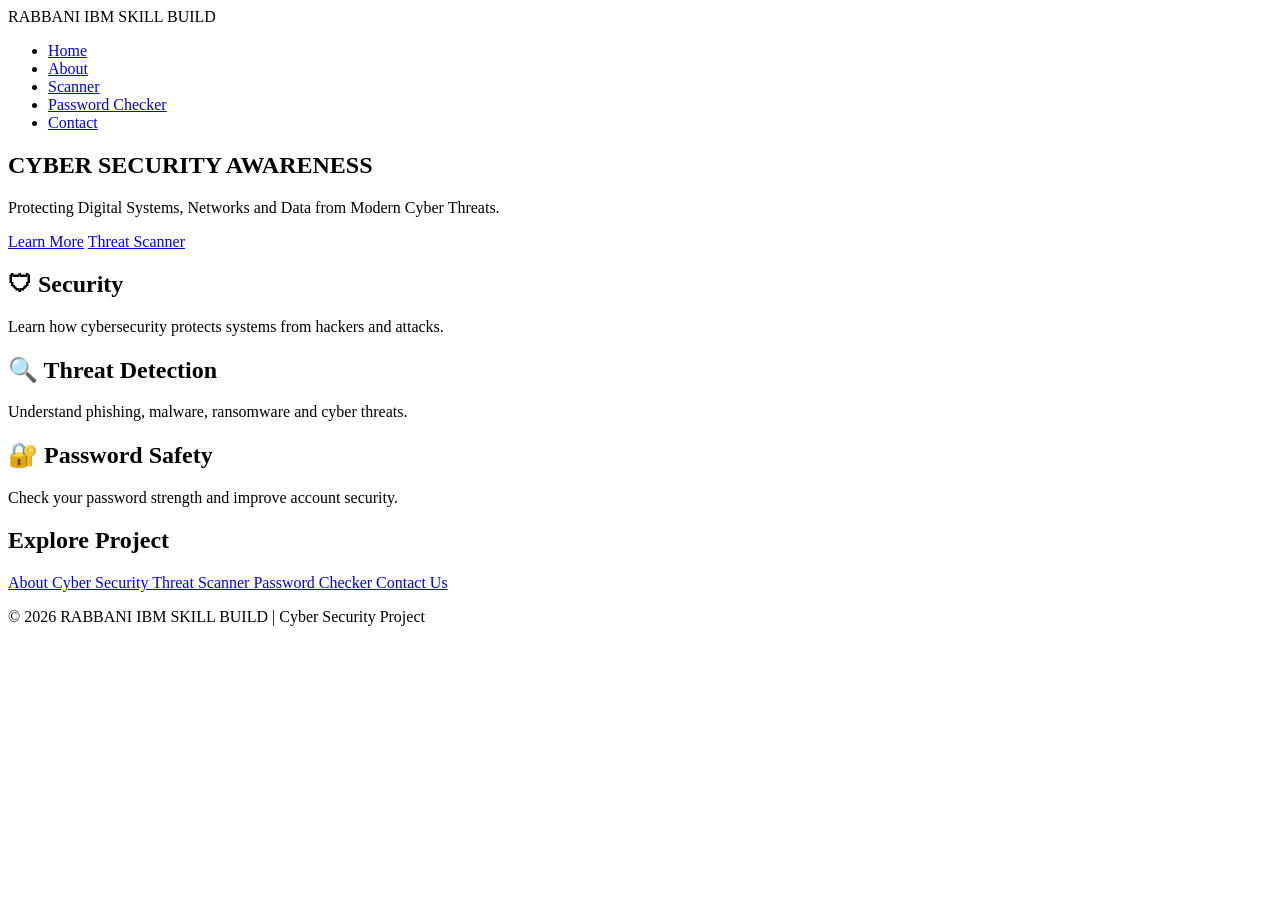
==== index.html @ 2a48a6c2 "Create index.html" ====
<!DOCTYPE html>
<html lang="en">
<head>
    <meta charset="UTF-8">
    <meta name="viewport" content="width=device-width, initial-scale=1.0">
    <title>RABBANI IBM SKILL BUILD</title>
    <link rel="stylesheet" href="style.css">
</head>
<body>

    <!-- Navigation -->
    <nav class="navbar">
        <div class="logo">RABBANI IBM SKILL BUILD</div>

        <ul class="nav-links">
            <li><a href="index.html">Home</a></li>
            <li><a href="about.html">About</a></li>
            <li><a href="scanner.html">Scanner</a></li>
            <li><a href="password.html">Password Checker</a></li>
            <li><a href="contact.html">Contact</a></li>
        </ul>
    </nav>

    <!-- Hero Section -->
    <section class="hero">
        <h1>CYBER SECURITY AWARENESS</h1>
        <p>
            Protecting Digital Systems, Networks and Data
            from Modern Cyber Threats.
        </p>

        <div class="hero-buttons">
            <a href="about.html" class="btn">Learn More</a>
            <a href="scanner.html" class="btn">Threat Scanner</a>
        </div>
    </section>

    <!-- Features -->
    <section class="features">

        <div class="card">
            <h2>🛡 Security</h2>
            <p>
                Learn how cybersecurity protects
                systems from hackers and attacks.
            </p>
        </div>

        <div class="card">
            <h2>🔍 Threat Detection</h2>
            <p>
                Understand phishing, malware,
                ransomware and cyber threats.
            </p>
        </div>

        <div class="card">
            <h2>🔐 Password Safety</h2>
            <p>
                Check your password strength
                and improve account security.
            </p>
        </div>

    </section>

    <!-- Quick Access -->
    <section class="quick-links">

        <h2>Explore Project</h2>

        <div class="link-box">

            <a href="about.html" class="big-btn">
                About Cyber Security
            </a>

            <a href="scanner.html" class="big-btn">
                Threat Scanner
            </a>

            <a href="password.html" class="big-btn">
                Password Checker
            </a>

            <a href="contact.html" class="big-btn">
                Contact Us
            </a>

        </div>

    </section>

    <!-- Footer -->
    <footer>
        <p>
            © 2026 RABBANI IBM SKILL BUILD |
            Cyber Security Project
        </p>
    </footer>

    <script src="script.js"></script>

</body>
</html>
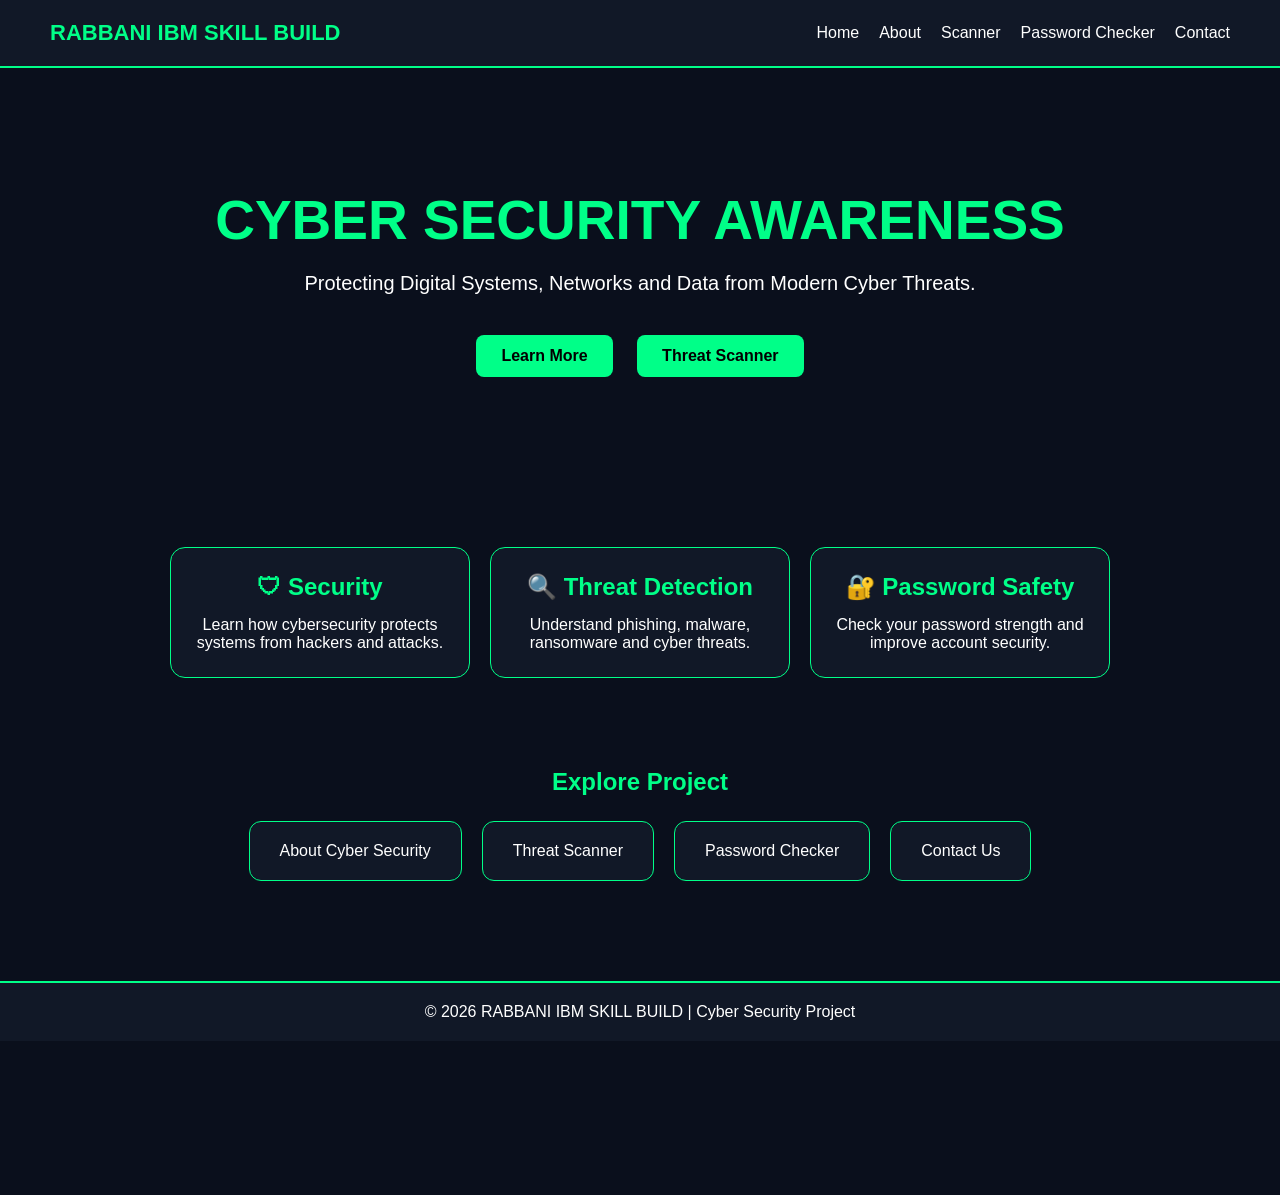
==== commit ca706cff: "Update index.html" ====
--- a/index.html
+++ b/index.html
@@ -100,6 +100,6 @@
     </footer>
 
     <script src="script.js"></script>
-
+<canvas id="matrix"></canvas>
 </body>
 </html>
--- a/style.css
+++ b/style.css
@@ -0,0 +1,277 @@
+*{
+    margin:0;
+    padding:0;
+    box-sizing:border-box;
+    font-family:Arial, sans-serif;
+}
+
+body{
+    background:#0a0f1c;
+    color:white;
+    min-height:100vh;
+}
+
+.navbar{
+    display:flex;
+    justify-content:space-between;
+    align-items:center;
+    padding:20px 50px;
+    background:#111827;
+    border-bottom:2px solid #00ff88;
+}
+
+.logo{
+    font-size:22px;
+    font-weight:bold;
+    color:#00ff88;
+}
+
+.nav-links{
+    list-style:none;
+    display:flex;
+}
+
+.nav-links li{
+    margin-left:20px;
+}
+
+.nav-links a{
+    color:white;
+    text-decoration:none;
+    transition:0.3s;
+}
+
+.nav-links a:hover,
+.active{
+    color:#00ff88;
+}
+
+.hero{
+    text-align:center;
+    padding:120px 20px;
+}
+
+.hero h1{
+    font-size:55px;
+    color:#00ff88;
+    margin-bottom:20px;
+}
+
+.hero p{
+    font-size:20px;
+    margin-bottom:30px;
+}
+
+.hero-buttons{
+    margin-top:20px;
+}
+
+.btn{
+    display:inline-block;
+    padding:12px 25px;
+    margin:10px;
+    background:#00ff88;
+    color:black;
+    text-decoration:none;
+    border-radius:8px;
+    font-weight:bold;
+    border:none;
+    cursor:pointer;
+    transition:0.3s;
+}
+
+.btn:hover{
+    background:white;
+    transform:scale(1.05);
+}
+
+.features{
+    display:flex;
+    justify-content:center;
+    flex-wrap:wrap;
+    gap:20px;
+    padding:40px;
+}
+
+.card{
+    width:300px;
+    background:#111827;
+    padding:25px;
+    border-radius:15px;
+    border:1px solid #00ff88;
+    text-align:center;
+}
+
+.card h2{
+    color:#00ff88;
+    margin-bottom:15px;
+}
+
+.quick-links{
+    text-align:center;
+    padding:50px 20px;
+}
+
+.quick-links h2{
+    color:#00ff88;
+    margin-bottom:25px;
+}
+
+.link-box{
+    display:flex;
+    flex-wrap:wrap;
+    justify-content:center;
+    gap:20px;
+}
+
+.big-btn{
+    background:#111827;
+    color:white;
+    text-decoration:none;
+    padding:20px 30px;
+    border-radius:12px;
+    border:1px solid #00ff88;
+    transition:0.3s;
+}
+
+.big-btn:hover{
+    background:#00ff88;
+    color:black;
+}
+
+.page-header{
+    text-align:center;
+    padding:70px 20px;
+}
+
+.page-header h1{
+    color:#00ff88;
+    margin-bottom:10px;
+}
+
+.content-section{
+    padding:40px;
+    display:flex;
+    flex-wrap:wrap;
+    gap:20px;
+    justify-content:center;
+}
+
+.info-card{
+    width:400px;
+    background:#111827;
+    padding:25px;
+    border-radius:15px;
+    border:1px solid #00ff88;
+}
+
+.info-card h2{
+    color:#00ff88;
+    margin-bottom:15px;
+}
+
+.info-card ul{
+    padding-left:20px;
+}
+
+.stats-section{
+    text-align:center;
+    padding:50px 20px;
+}
+
+.stats-section h2{
+    color:#00ff88;
+    margin-bottom:25px;
+}
+
+.stats-container{
+    display:flex;
+    flex-wrap:wrap;
+    justify-content:center;
+    gap:20px;
+}
+
+.stat-box{
+    width:250px;
+    background:#111827;
+    padding:25px;
+    border-radius:15px;
+    border:1px solid #00ff88;
+}
+
+.stat-box h3{
+    color:#00ff88;
+    font-size:35px;
+}
+
+.scanner-section{
+    display:flex;
+    justify-content:center;
+    padding:50px 20px;
+}
+
+.scanner-box{
+    width:500px;
+    background:#111827;
+    padding:30px;
+    border-radius:15px;
+    border:1px solid #00ff88;
+    text-align:center;
+}
+
+input,
+textarea{
+    width:100%;
+    padding:12px;
+    border:none;
+    border-radius:8px;
+    margin-top:10px;
+}
+
+.result-box{
+    margin-top:20px;
+    padding:15px;
+    background:#1f2937;
+    border-radius:10px;
+}
+
+.navigation-buttons{
+    text-align:center;
+    padding:30px;
+}
+
+footer{
+    text-align:center;
+    padding:20px;
+    background:#111827;
+    margin-top:50px;
+    border-top:2px solid #00ff88;
+}
+
+@media(max-width:768px){
+
+    .navbar{
+        flex-direction:column;
+        text-align:center;
+    }
+
+    .nav-links{
+        flex-direction:column;
+        margin-top:15px;
+    }
+
+    .nav-links li{
+        margin:10px 0;
+    }
+
+    .hero h1{
+        font-size:35px;
+    }
+
+    .card,
+    .info-card,
+    .scanner-box{
+        width:90%;
+    }
+
+}
